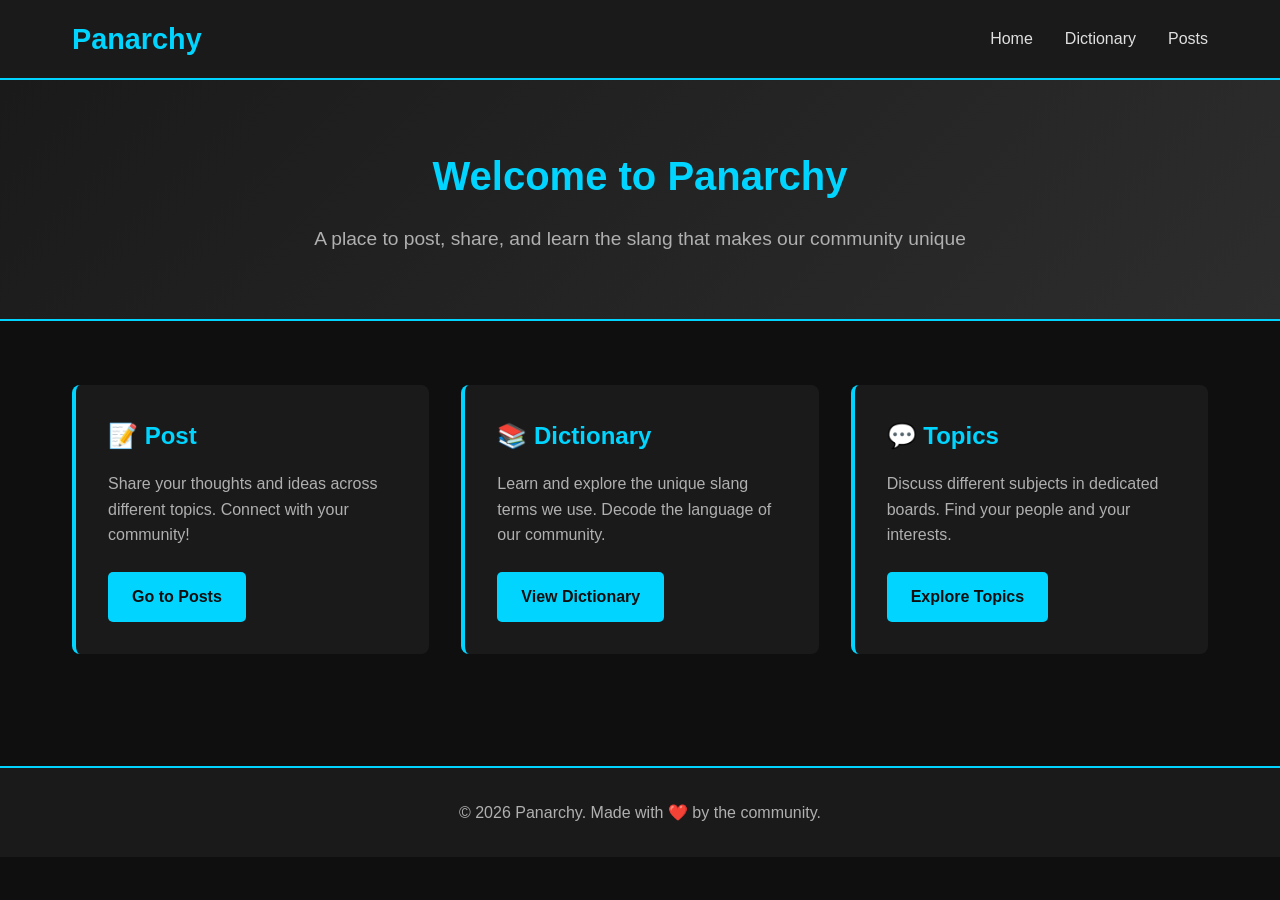
==== index.html @ f3558456 "Create all HTML files for Panarchy website" ====
<!DOCTYPE html>
<html lang="en">
<head>
    <meta charset="UTF-8">
    <meta name="viewport" content="width=device-width, initial-scale=1.0">
    <title>Panarchy - Community Posts & Slang Dictionary</title>
    <link rel="stylesheet" href="style.css">
</head>
<body>
    <nav class="navbar">
        <div class="nav-container">
            <h1 class="logo">Panarchy</h1>
            <ul class="nav-menu">
                <li><a href="#home">Home</a></li>
                <li><a href="dictionary.html">Dictionary</a></li>
                <li><a href="posts.html">Posts</a></li>
            </ul>
        </div>
    </nav>

    <header class="hero">
        <div class="hero-content">
            <h2>Welcome to Panarchy</h2>
            <p>A place to post, share, and learn the slang that makes our community unique</p>
        </div>
    </header>

    <main class="container">
        <section class="features">
            <div class="feature-card">
                <h3>📝 Post</h3>
                <p>Share your thoughts and ideas across different topics. Connect with your community!</p>
                <a href="posts.html" class="btn">Go to Posts</a>
            </div>

            <div class="feature-card">
                <h3>📚 Dictionary</h3>
                <p>Learn and explore the unique slang terms we use. Decode the language of our community.</p>
                <a href="dictionary.html" class="btn">View Dictionary</a>
            </div>

            <div class="feature-card">
                <h3>💬 Topics</h3>
                <p>Discuss different subjects in dedicated boards. Find your people and your interests.</p>
                <a href="posts.html" class="btn">Explore Topics</a>
            </div>
        </section>
    </main>

    <footer>
        <p>&copy; 2026 Panarchy. Made with ❤️ by the community.</p>
    </footer>

    <script src="script.js"></script>
</body>
</html>
---- style.css ----
* {
    margin: 0;
    padding: 0;
    box-sizing: border-box;
}

body {
    font-family: 'Segoe UI', Tahoma, Geneva, Verdana, sans-serif;
    background-color: #0f0f0f;
    color: #e0e0e0;
    line-height: 1.6;
}

/* Navigation Bar */
.navbar {
    background-color: #1a1a1a;
    border-bottom: 2px solid #00d4ff;
    position: sticky;
    top: 0;
    z-index: 100;
}

.nav-container {
    max-width: 1200px;
    margin: 0 auto;
    display: flex;
    justify-content: space-between;
    align-items: center;
    padding: 1rem 2rem;
}

.logo {
    font-size: 1.8rem;
    color: #00d4ff;
    font-weight: bold;
}

.nav-menu {
    display: flex;
    list-style: none;
    gap: 2rem;
}

.nav-menu a {
    color: #e0e0e0;
    text-decoration: none;
    font-size: 1rem;
    transition: color 0.3s;
}

.nav-menu a:hover {
    color: #00d4ff;
}

/* Hero Section */
.hero {
    background: linear-gradient(135deg, #1a1a1a 0%, #2d2d2d 100%);
    padding: 4rem 2rem;
    text-align: center;
    border-bottom: 2px solid #00d4ff;
}

.hero-content h2 {
    font-size: 2.5rem;
    margin-bottom: 1rem;
    color: #00d4ff;
}

.hero-content p {
    font-size: 1.2rem;
    color: #b0b0b0;
}

/* Main Container */
.container {
    max-width: 1200px;
    margin: 0 auto;
    padding: 2rem;
}

/* Features Section */
.features {
    display: grid;
    grid-template-columns: repeat(auto-fit, minmax(300px, 1fr));
    gap: 2rem;
    margin: 2rem 0;
}

.feature-card {
    background-color: #1a1a1a;
    padding: 2rem;
    border-radius: 8px;
    border-left: 4px solid #00d4ff;
    transition: transform 0.3s, box-shadow 0.3s;
}

.feature-card:hover {
    transform: translateY(-5px);
    box-shadow: 0 5px 20px rgba(0, 212, 255, 0.2);
}

.feature-card h3 {
    font-size: 1.5rem;
    margin-bottom: 1rem;
    color: #00d4ff;
}

.feature-card p {
    margin-bottom: 1.5rem;
    color: #b0b0b0;
}

/* Button */
.btn {
    display: inline-block;
    background-color: #00d4ff;
    color: #0f0f0f;
    padding: 0.75rem 1.5rem;
    border-radius: 5px;
    text-decoration: none;
    font-weight: bold;
    transition: background-color 0.3s, transform 0.2s;
    border: none;
    cursor: pointer;
    font-size: 1rem;
}

.btn:hover {
    background-color: #00a8cc;
    transform: scale(1.05);
}

/* Dictionary Styles */
.dictionary-section {
    margin: 2rem 0;
}

.search-box {
    margin-bottom: 2rem;
}

.search-input {
    width: 100%;
    padding: 1rem;
    background-color: #1a1a1a;
    border: 2px solid #00d4ff;
    color: #e0e0e0;
    border-radius: 5px;
    font-size: 1rem;
}

.search-input::placeholder {
    color: #666;
}

.terms-list {
    display: grid;
    grid-template-columns: repeat(auto-fill, minmax(300px, 1fr));
    gap: 2rem;
}

.term-card {
    background-color: #1a1a1a;
    padding: 1.5rem;
    border-radius: 8px;
    border-left: 4px solid #00d4ff;
    transition: transform 0.3s, box-shadow 0.3s;
}

.term-card:hover {
    transform: translateY(-3px);
    box-shadow: 0 5px 15px rgba(0, 212, 255, 0.15);
}

.term-word {
    color: #00d4ff;
    margin-bottom: 0.5rem;
    font-size: 1.3rem;
}

.term-definition {
    color: #b0b0b0;
    margin-bottom: 1rem;
}

.term-example {
    color: #888;
    font-style: italic;
    font-size: 0.95rem;
}

/* Topics Grid */
.topics-grid {
    display: grid;
    grid-template-columns: repeat(auto-fill, minmax(250px, 1fr));
    gap: 2rem;
    margin: 2rem 0;
}

.topic-card {
    background-color: #1a1a1a;
    padding: 2rem;
    border-radius: 8px;
    border: 2px solid #00d4ff;
    text-align: center;
    transition: transform 0.3s, box-shadow 0.3s;
}

.topic-card:hover {
    transform: translateY(-5px);
    box-shadow: 0 5px 20px rgba(0, 212, 255, 0.2);
}

.topic-card h3 {
    color: #00d4ff;
    margin-bottom: 1rem;
    font-size: 1.5rem;
}

.topic-card p {
    color: #b0b0b0;
    margin-bottom: 1rem;
}

.post-count {
    color: #888;
    font-size: 0.9rem;
    margin-bottom: 1.5rem;
}

/* Footer */
footer {
    background-color: #1a1a1a;
    text-align: center;
    padding: 2rem;
    border-top: 2px solid #00d4ff;
    margin-top: 3rem;
    color: #b0b0b0;
}

/* Responsive Design */
@media (max-width: 768px) {
    .nav-menu {
        gap: 1rem;
    }

    .hero-content h2 {
        font-size: 1.8rem;
    }

    .features {
        grid-template-columns: 1fr;
    }

    .terms-list {
        grid-template-columns: 1fr;
    }

    .topics-grid {
        grid-template-columns: 1fr;
    }
}
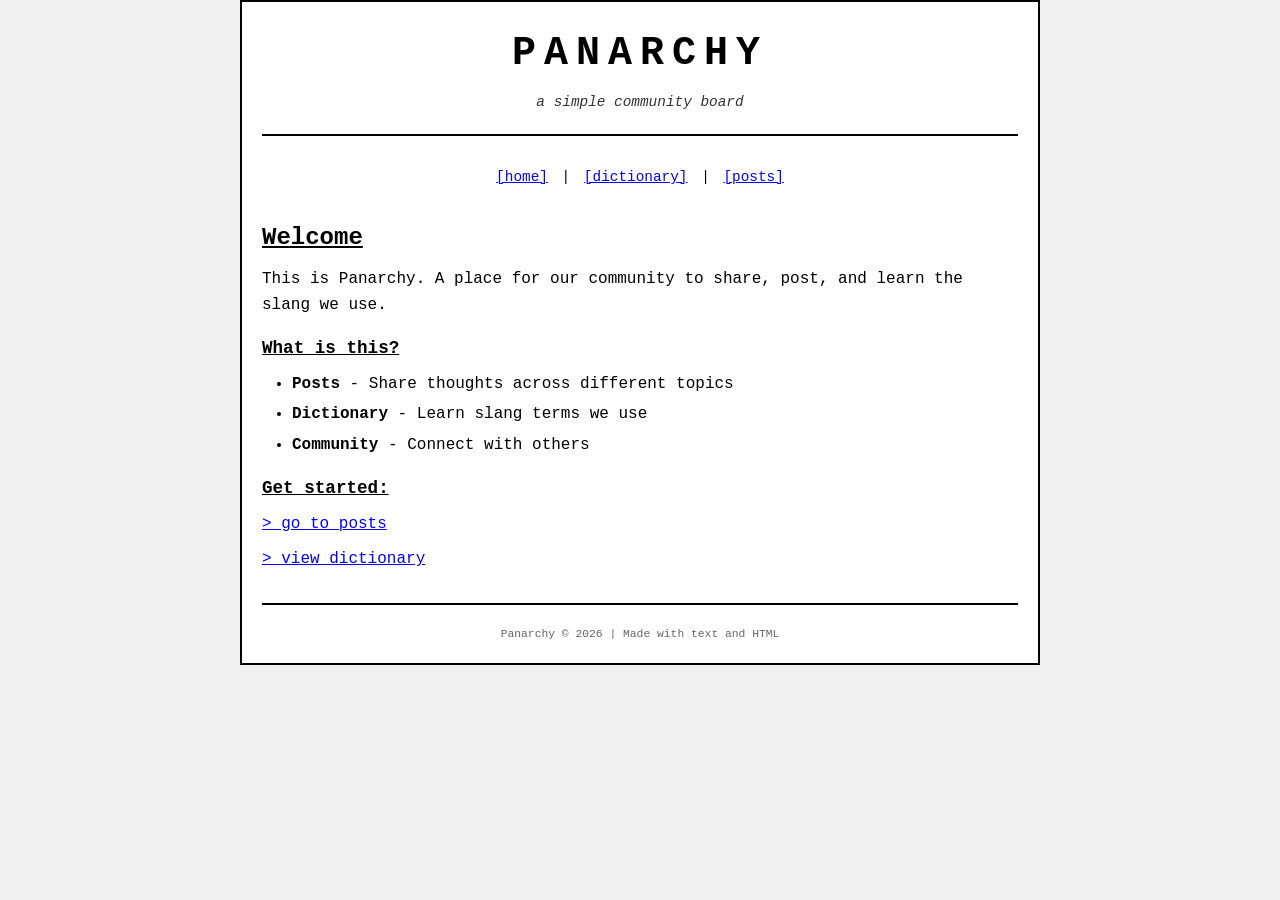
==== commit 07922f67: "Redesign website with minimalist old internet style" ====
--- a/index.html
+++ b/index.html
@@ -3,54 +3,43 @@
 <head>
     <meta charset="UTF-8">
     <meta name="viewport" content="width=device-width, initial-scale=1.0">
-    <title>Panarchy - Community Posts & Slang Dictionary</title>
+    <title>Panarchy</title>
     <link rel="stylesheet" href="style.css">
 </head>
 <body>
-    <nav class="navbar">
-        <div class="nav-container">
-            <h1 class="logo">Panarchy</h1>
-            <ul class="nav-menu">
-                <li><a href="#home">Home</a></li>
-                <li><a href="dictionary.html">Dictionary</a></li>
-                <li><a href="posts.html">Posts</a></li>
+    <div class="container">
+        <header>
+            <h1>PANARCHY</h1>
+            <p>a simple community board</p>
+            <hr>
+        </header>
+
+        <nav>
+            <a href="index.html">[home]</a> | 
+            <a href="dictionary.html">[dictionary]</a> | 
+            <a href="posts.html">[posts]</a>
+        </nav>
+
+        <main>
+            <h2>Welcome</h2>
+            <p>This is Panarchy. A place for our community to share, post, and learn the slang we use.</p>
+            
+            <h3>What is this?</h3>
+            <ul>
+                <li><strong>Posts</strong> - Share thoughts across different topics</li>
+                <li><strong>Dictionary</strong> - Learn slang terms we use</li>
+                <li><strong>Community</strong> - Connect with others</li>
             </ul>
-        </div>
-    </nav>
 
-    <header class="hero">
-        <div class="hero-content">
-            <h2>Welcome to Panarchy</h2>
-            <p>A place to post, share, and learn the slang that makes our community unique</p>
-        </div>
-    </header>
+            <h3>Get started:</h3>
+            <p><a href="posts.html">&gt; go to posts</a></p>
+            <p><a href="dictionary.html">&gt; view dictionary</a></p>
+        </main>
 
-    <main class="container">
-        <section class="features">
-            <div class="feature-card">
-                <h3>📝 Post</h3>
-                <p>Share your thoughts and ideas across different topics. Connect with your community!</p>
-                <a href="posts.html" class="btn">Go to Posts</a>
-            </div>
-
-            <div class="feature-card">
-                <h3>📚 Dictionary</h3>
-                <p>Learn and explore the unique slang terms we use. Decode the language of our community.</p>
-                <a href="dictionary.html" class="btn">View Dictionary</a>
-            </div>
-
-            <div class="feature-card">
-                <h3>💬 Topics</h3>
-                <p>Discuss different subjects in dedicated boards. Find your people and your interests.</p>
-                <a href="posts.html" class="btn">Explore Topics</a>
-            </div>
-        </section>
-    </main>
-
-    <footer>
-        <p>&copy; 2026 Panarchy. Made with ❤️ by the community.</p>
-    </footer>
-
-    <script src="script.js"></script>
+        <footer>
+            <hr>
+            <p><small>Panarchy &copy; 2026 | Made with text and HTML</small></p>
+        </footer>
+    </div>
 </body>
 </html>
--- a/style.css
+++ b/style.css
@@ -5,258 +5,137 @@
 }
 
 body {
-    font-family: 'Segoe UI', Tahoma, Geneva, Verdana, sans-serif;
-    background-color: #0f0f0f;
-    color: #e0e0e0;
+    font-family: "Courier New", monospace;
+    background-color: #f0f0f0;
+    color: #000;
     line-height: 1.6;
 }
 
-/* Navigation Bar */
-.navbar {
-    background-color: #1a1a1a;
-    border-bottom: 2px solid #00d4ff;
-    position: sticky;
-    top: 0;
-    z-index: 100;
+.container {
+    max-width: 800px;
+    margin: 0 auto;
+    padding: 20px;
+    background-color: #fff;
+    border: 2px solid #000;
 }
 
-.nav-container {
-    max-width: 1200px;
-    margin: 0 auto;
-    display: flex;
-    justify-content: space-between;
-    align-items: center;
-    padding: 1rem 2rem;
+header {
+    text-align: center;
+    margin-bottom: 30px;
 }
 
-.logo {
-    font-size: 1.8rem;
-    color: #00d4ff;
+header h1 {
+    font-size: 2.5rem;
+    letter-spacing: 0.2em;
+    margin-bottom: 5px;
     font-weight: bold;
 }
 
-.nav-menu {
-    display: flex;
-    list-style: none;
-    gap: 2rem;
+header p {
+    font-size: 0.9rem;
+    font-style: italic;
+    color: #333;
 }
 
-.nav-menu a {
-    color: #e0e0e0;
-    text-decoration: none;
-    font-size: 1rem;
-    transition: color 0.3s;
+nav {
+    text-align: center;
+    margin: 20px 0;
+    font-size: 0.9rem;
 }
 
-.nav-menu a:hover {
-    color: #00d4ff;
+nav a {
+    color: #0000ff;
+    text-decoration: underline;
+    margin: 0 5px;
 }
 
-/* Hero Section */
-.hero {
-    background: linear-gradient(135deg, #1a1a1a 0%, #2d2d2d 100%);
-    padding: 4rem 2rem;
-    text-align: center;
-    border-bottom: 2px solid #00d4ff;
+nav a:hover {
+    color: #ff0000;
 }
 
-.hero-content h2 {
-    font-size: 2.5rem;
-    margin-bottom: 1rem;
-    color: #00d4ff;
+main {
+    margin: 30px 0;
 }
 
-.hero-content p {
-    font-size: 1.2rem;
-    color: #b0b0b0;
+main h2 {
+    font-size: 1.5rem;
+    margin: 20px 0 10px 0;
+    text-decoration: underline;
 }
 
-/* Main Container */
-.container {
-    max-width: 1200px;
-    margin: 0 auto;
-    padding: 2rem;
+main h3 {
+    font-size: 1.1rem;
+    margin: 15px 0 10px 0;
+    text-decoration: underline;
 }
 
-/* Features Section */
-.features {
-    display: grid;
-    grid-template-columns: repeat(auto-fit, minmax(300px, 1fr));
-    gap: 2rem;
-    margin: 2rem 0;
+main p {
+    margin: 10px 0;
 }
 
-.feature-card {
-    background-color: #1a1a1a;
-    padding: 2rem;
-    border-radius: 8px;
-    border-left: 4px solid #00d4ff;
-    transition: transform 0.3s, box-shadow 0.3s;
+main ul {
+    margin: 10px 0 10px 30px;
 }
 
-.feature-card:hover {
-    transform: translateY(-5px);
-    box-shadow: 0 5px 20px rgba(0, 212, 255, 0.2);
+main li {
+    margin: 5px 0;
 }
 
-.feature-card h3 {
-    font-size: 1.5rem;
-    margin-bottom: 1rem;
-    color: #00d4ff;
+main a {
+    color: #0000ff;
+    text-decoration: underline;
 }
 
-.feature-card p {
-    margin-bottom: 1.5rem;
-    color: #b0b0b0;
+main a:hover {
+    color: #ff0000;
 }
 
-/* Button */
-.btn {
-    display: inline-block;
-    background-color: #00d4ff;
-    color: #0f0f0f;
-    padding: 0.75rem 1.5rem;
-    border-radius: 5px;
-    text-decoration: none;
-    font-weight: bold;
-    transition: background-color 0.3s, transform 0.2s;
-    border: none;
-    cursor: pointer;
-    font-size: 1rem;
+hr {
+    border: 0;
+    border-top: 2px solid #000;
+    margin: 20px 0;
 }
 
-.btn:hover {
-    background-color: #00a8cc;
-    transform: scale(1.05);
-}
-
-/* Dictionary Styles */
-.dictionary-section {
-    margin: 2rem 0;
-}
-
-.search-box {
-    margin-bottom: 2rem;
-}
-
-.search-input {
-    width: 100%;
-    padding: 1rem;
-    background-color: #1a1a1a;
-    border: 2px solid #00d4ff;
-    color: #e0e0e0;
-    border-radius: 5px;
-    font-size: 1rem;
-}
-
-.search-input::placeholder {
+footer {
+    text-align: center;
+    margin-top: 30px;
+    font-size: 0.85rem;
     color: #666;
 }
 
-.terms-list {
-    display: grid;
-    grid-template-columns: repeat(auto-fill, minmax(300px, 1fr));
-    gap: 2rem;
+footer small {
+    display: block;
+    margin-top: 10px;
 }
 
-.term-card {
-    background-color: #1a1a1a;
-    padding: 1.5rem;
-    border-radius: 8px;
-    border-left: 4px solid #00d4ff;
-    transition: transform 0.3s, box-shadow 0.3s;
+.search-box input {
+    font-family: "Courier New", monospace;
+    padding: 5px;
+    border: 1px solid #000;
+    width: 100%;
+    margin-bottom: 20px;
 }
 
-.term-card:hover {
-    transform: translateY(-3px);
-    box-shadow: 0 5px 15px rgba(0, 212, 255, 0.15);
+.term {
+    margin: 15px 0;
+    padding: 10px;
+    border-left: 3px solid #000;
+    padding-left: 15px;
 }
 
-.term-word {
-    color: #00d4ff;
-    margin-bottom: 0.5rem;
-    font-size: 1.3rem;
+.board {
+    margin: 10px 0;
+    padding: 10px;
+    border-left: 3px solid #000;
+    padding-left: 15px;
 }
 
-.term-definition {
-    color: #b0b0b0;
-    margin-bottom: 1rem;
-}
-
-.term-example {
-    color: #888;
-    font-style: italic;
-    font-size: 0.95rem;
-}
-
-/* Topics Grid */
-.topics-grid {
-    display: grid;
-    grid-template-columns: repeat(auto-fill, minmax(250px, 1fr));
-    gap: 2rem;
-    margin: 2rem 0;
-}
-
-.topic-card {
-    background-color: #1a1a1a;
-    padding: 2rem;
-    border-radius: 8px;
-    border: 2px solid #00d4ff;
-    text-align: center;
-    transition: transform 0.3s, box-shadow 0.3s;
-}
-
-.topic-card:hover {
-    transform: translateY(-5px);
-    box-shadow: 0 5px 20px rgba(0, 212, 255, 0.2);
-}
-
-.topic-card h3 {
-    color: #00d4ff;
-    margin-bottom: 1rem;
-    font-size: 1.5rem;
-}
-
-.topic-card p {
-    color: #b0b0b0;
-    margin-bottom: 1rem;
-}
-
-.post-count {
-    color: #888;
-    font-size: 0.9rem;
-    margin-bottom: 1.5rem;
-}
-
-/* Footer */
-footer {
-    background-color: #1a1a1a;
-    text-align: center;
-    padding: 2rem;
-    border-top: 2px solid #00d4ff;
-    margin-top: 3rem;
-    color: #b0b0b0;
-}
-
-/* Responsive Design */
-@media (max-width: 768px) {
-    .nav-menu {
-        gap: 1rem;
+@media (max-width: 600px) {
+    .container {
+        padding: 15px;
     }
-
-    .hero-content h2 {
+    
+    header h1 {
         font-size: 1.8rem;
     }
-
-    .features {
-        grid-template-columns: 1fr;
-    }
-
-    .terms-list {
-        grid-template-columns: 1fr;
-    }
-
-    .topics-grid {
-        grid-template-columns: 1fr;
-    }
 }
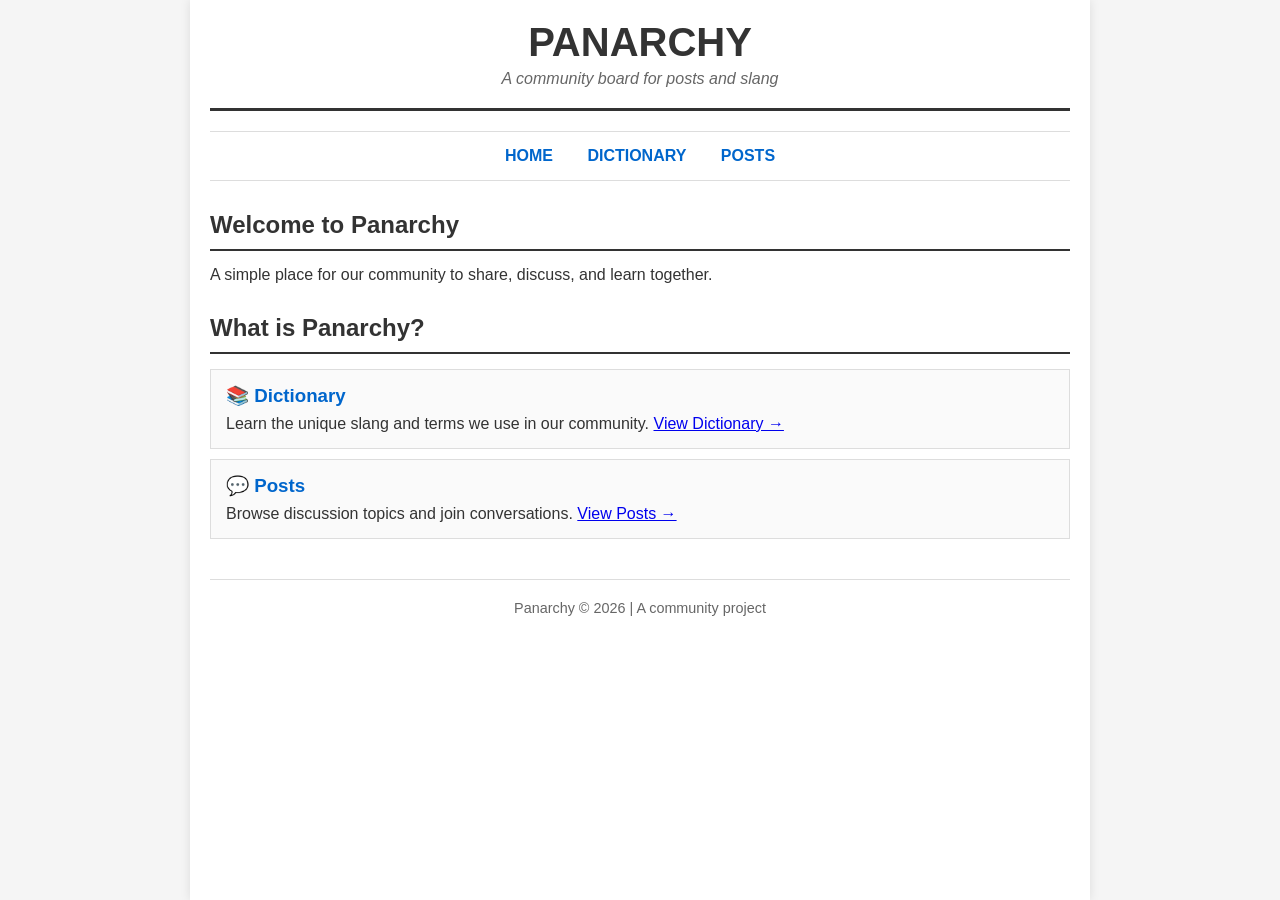
==== commit 0cd133b0: "Complete website rewrite - embedded CSS in HTML files" ====
--- a/index.html
+++ b/index.html
@@ -3,42 +3,56 @@
 <head>
     <meta charset="UTF-8">
     <meta name="viewport" content="width=device-width, initial-scale=1.0">
-    <title>Panarchy</title>
-    <link rel="stylesheet" href="style.css">
+    <title>Panarchy - Community Board</title>
+    <style>
+        * { margin: 0; padding: 0; box-sizing: border-box; }
+        body { font-family: Arial, sans-serif; background: #f5f5f5; color: #333; }
+        .container { max-width: 900px; margin: 0 auto; padding: 20px; background: white; min-height: 100vh; box-shadow: 0 0 10px rgba(0,0,0,0.1); }
+        header { text-align: center; border-bottom: 3px solid #333; padding-bottom: 20px; margin-bottom: 20px; }
+        h1 { font-size: 2.5em; margin-bottom: 5px; }
+        .tagline { font-style: italic; color: #666; }
+        nav { margin: 20px 0; text-align: center; border-top: 1px solid #ddd; border-bottom: 1px solid #ddd; padding: 15px 0; }
+        nav a { margin: 0 15px; text-decoration: none; color: #0066cc; font-weight: bold; }
+        nav a:hover { text-decoration: underline; }
+        .section { margin: 30px 0; }
+        .section h2 { border-bottom: 2px solid #333; padding-bottom: 10px; margin-bottom: 15px; }
+        .card { border: 1px solid #ddd; padding: 15px; margin: 10px 0; background: #fafafa; }
+        .card h3 { color: #0066cc; margin-bottom: 8px; }
+        footer { text-align: center; margin-top: 40px; padding-top: 20px; border-top: 1px solid #ddd; color: #666; font-size: 0.9em; }
+    </style>
 </head>
 <body>
     <div class="container">
         <header>
             <h1>PANARCHY</h1>
-            <p>a simple community board</p>
-            <hr>
+            <p class="tagline">A community board for posts and slang</p>
         </header>
 
         <nav>
-            <a href="index.html">[home]</a> | 
-            <a href="dictionary.html">[dictionary]</a> | 
-            <a href="posts.html">[posts]</a>
+            <a href="index.html">HOME</a>
+            <a href="dictionary.html">DICTIONARY</a>
+            <a href="posts.html">POSTS</a>
         </nav>
 
-        <main>
-            <h2>Welcome</h2>
-            <p>This is Panarchy. A place for our community to share, post, and learn the slang we use.</p>
-            
-            <h3>What is this?</h3>
-            <ul>
-                <li><strong>Posts</strong> - Share thoughts across different topics</li>
-                <li><strong>Dictionary</strong> - Learn slang terms we use</li>
-                <li><strong>Community</strong> - Connect with others</li>
-            </ul>
+        <div class="section">
+            <h2>Welcome to Panarchy</h2>
+            <p>A simple place for our community to share, discuss, and learn together.</p>
+        </div>
 
-            <h3>Get started:</h3>
-            <p><a href="posts.html">&gt; go to posts</a></p>
-            <p><a href="dictionary.html">&gt; view dictionary</a></p>
-        </main>
+        <div class="section">
+            <h2>What is Panarchy?</h2>
+            <div class="card">
+                <h3>📚 Dictionary</h3>
+                <p>Learn the unique slang and terms we use in our community. <a href="dictionary.html">View Dictionary →</a></p>
+            </div>
+            <div class="card">
+                <h3>💬 Posts</h3>
+                <p>Browse discussion topics and join conversations. <a href="posts.html">View Posts →</a></p>
+            </div>
+        </div>
 
         <footer>
-            <hr>
-            <p><small>Panarchy &copy; 2026 | Made with text and HTML</small></p>
+            <p>Panarchy © 2026 | A community project</p>
         </footer>
     </div>
 </body>
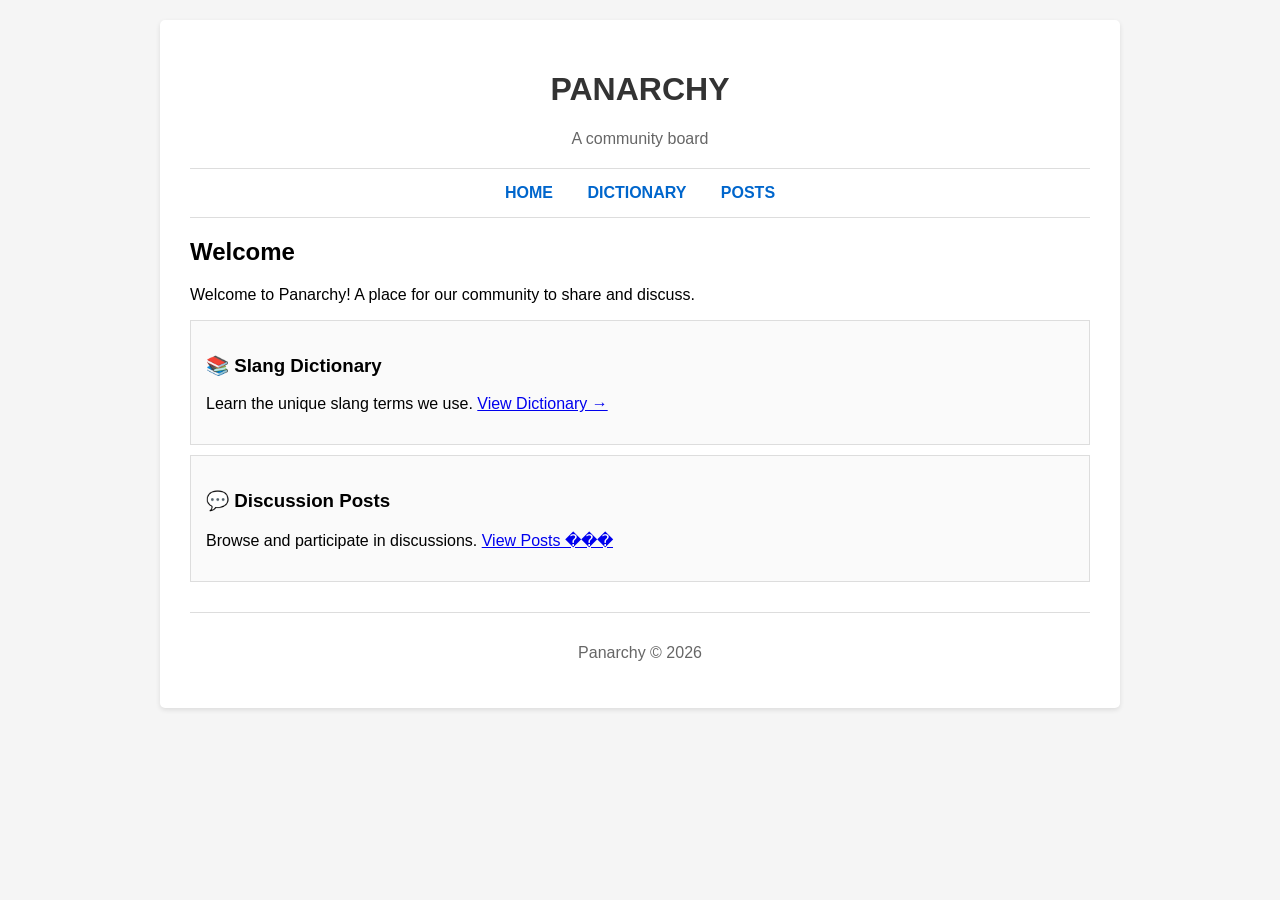
==== commit 42cc07d1: "Fix website - remove external CSS dependencies completely" ====
--- a/index.html
+++ b/index.html
@@ -3,56 +3,47 @@
 <head>
     <meta charset="UTF-8">
     <meta name="viewport" content="width=device-width, initial-scale=1.0">
-    <title>Panarchy - Community Board</title>
+    <title>Panarchy</title>
     <style>
-        * { margin: 0; padding: 0; box-sizing: border-box; }
-        body { font-family: Arial, sans-serif; background: #f5f5f5; color: #333; }
-        .container { max-width: 900px; margin: 0 auto; padding: 20px; background: white; min-height: 100vh; box-shadow: 0 0 10px rgba(0,0,0,0.1); }
-        header { text-align: center; border-bottom: 3px solid #333; padding-bottom: 20px; margin-bottom: 20px; }
-        h1 { font-size: 2.5em; margin-bottom: 5px; }
-        .tagline { font-style: italic; color: #666; }
-        nav { margin: 20px 0; text-align: center; border-top: 1px solid #ddd; border-bottom: 1px solid #ddd; padding: 15px 0; }
+        body { font-family: Arial, sans-serif; background: #f5f5f5; margin: 0; padding: 20px; }
+        .container { max-width: 900px; margin: 0 auto; background: white; padding: 30px; border-radius: 5px; box-shadow: 0 2px 5px rgba(0,0,0,0.1); }
+        h1 { text-align: center; color: #333; }
+        nav { text-align: center; margin: 20px 0; padding: 15px 0; border-top: 1px solid #ddd; border-bottom: 1px solid #ddd; }
         nav a { margin: 0 15px; text-decoration: none; color: #0066cc; font-weight: bold; }
         nav a:hover { text-decoration: underline; }
-        .section { margin: 30px 0; }
-        .section h2 { border-bottom: 2px solid #333; padding-bottom: 10px; margin-bottom: 15px; }
+        .content { margin: 20px 0; }
         .card { border: 1px solid #ddd; padding: 15px; margin: 10px 0; background: #fafafa; }
-        .card h3 { color: #0066cc; margin-bottom: 8px; }
-        footer { text-align: center; margin-top: 40px; padding-top: 20px; border-top: 1px solid #ddd; color: #666; font-size: 0.9em; }
+        footer { text-align: center; margin-top: 30px; color: #666; border-top: 1px solid #ddd; padding-top: 15px; }
     </style>
 </head>
 <body>
     <div class="container">
-        <header>
-            <h1>PANARCHY</h1>
-            <p class="tagline">A community board for posts and slang</p>
-        </header>
-
+        <h1>PANARCHY</h1>
+        <p style="text-align: center; color: #666;">A community board</p>
+        
         <nav>
             <a href="index.html">HOME</a>
             <a href="dictionary.html">DICTIONARY</a>
             <a href="posts.html">POSTS</a>
         </nav>
 
-        <div class="section">
-            <h2>Welcome to Panarchy</h2>
-            <p>A simple place for our community to share, discuss, and learn together.</p>
-        </div>
-
-        <div class="section">
-            <h2>What is Panarchy?</h2>
+        <div class="content">
+            <h2>Welcome</h2>
+            <p>Welcome to Panarchy! A place for our community to share and discuss.</p>
+            
             <div class="card">
-                <h3>📚 Dictionary</h3>
-                <p>Learn the unique slang and terms we use in our community. <a href="dictionary.html">View Dictionary →</a></p>
+                <h3>📚 Slang Dictionary</h3>
+                <p>Learn the unique slang terms we use. <a href="dictionary.html">View Dictionary →</a></p>
             </div>
+            
             <div class="card">
-                <h3>💬 Posts</h3>
-                <p>Browse discussion topics and join conversations. <a href="posts.html">View Posts →</a></p>
+                <h3>💬 Discussion Posts</h3>
+                <p>Browse and participate in discussions. <a href="posts.html">View Posts ���</a></p>
             </div>
         </div>
 
         <footer>
-            <p>Panarchy © 2026 | A community project</p>
+            <p>Panarchy © 2026</p>
         </footer>
     </div>
 </body>
